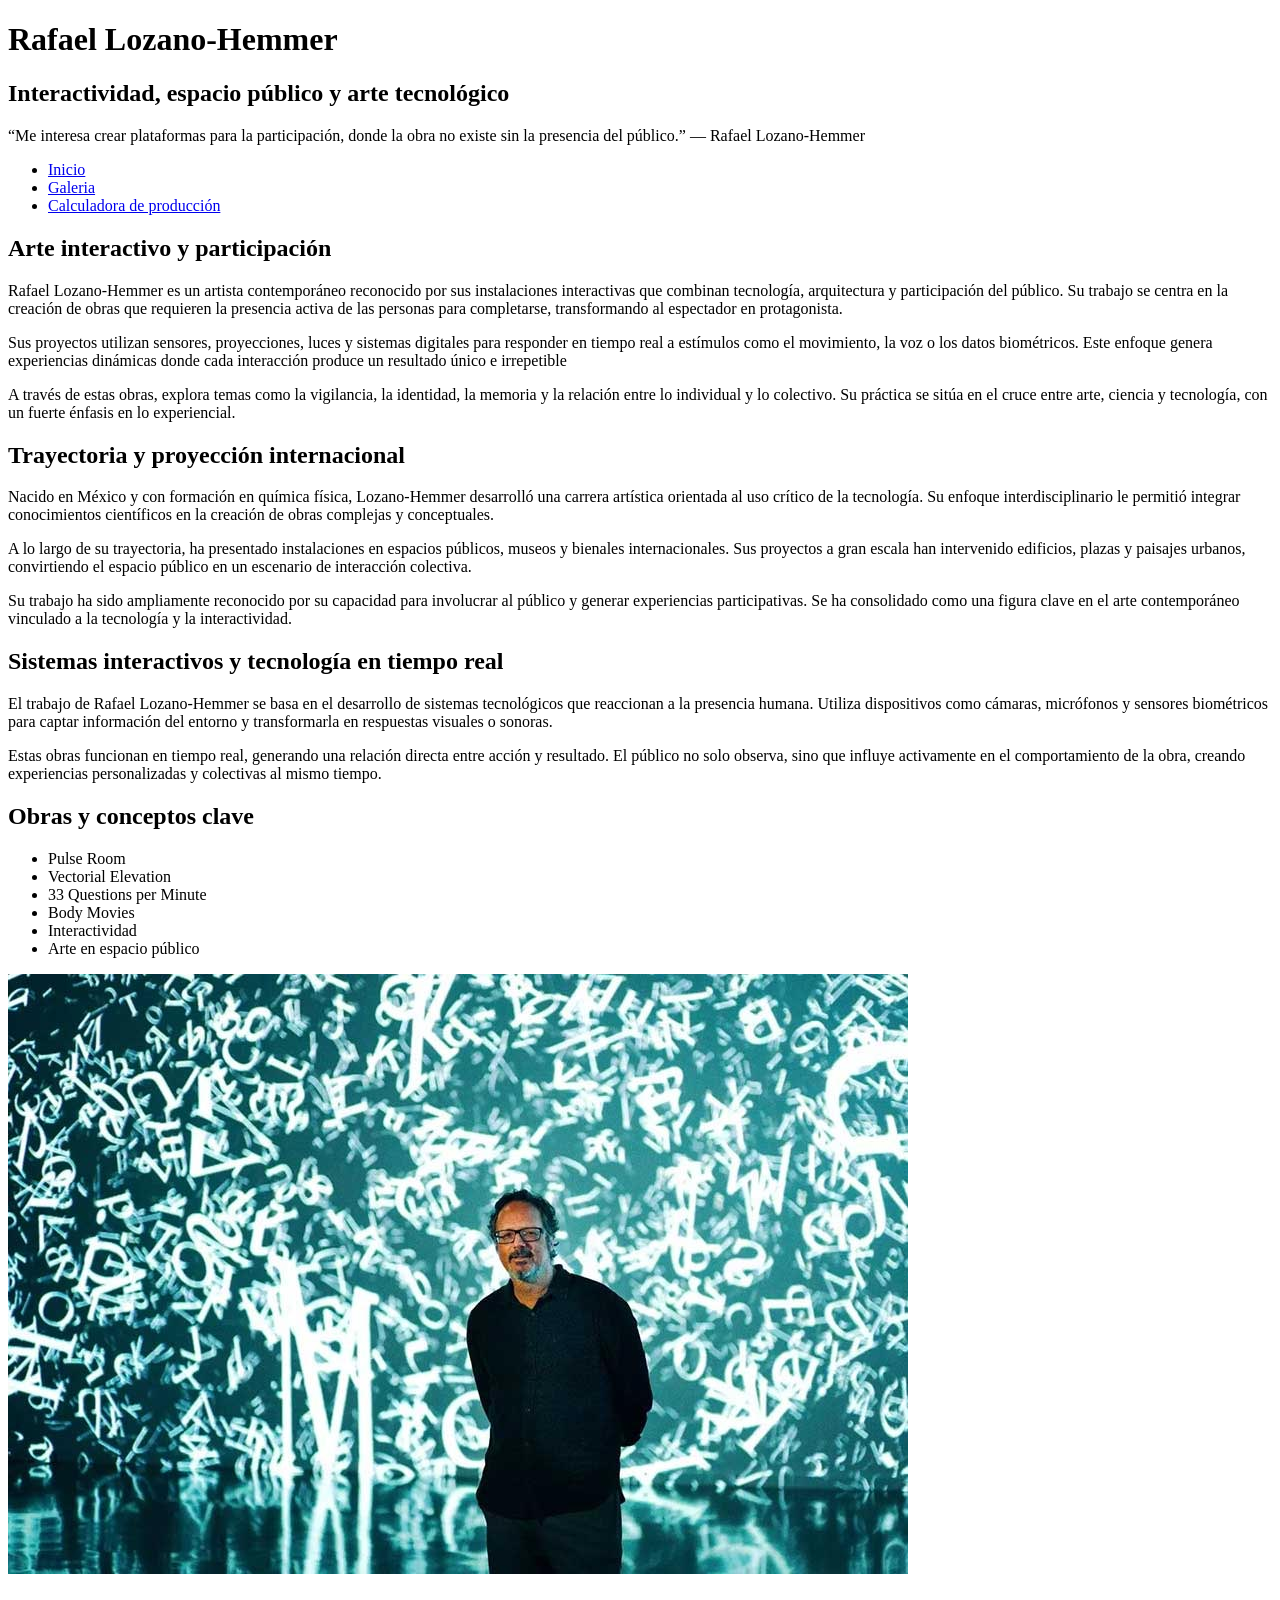
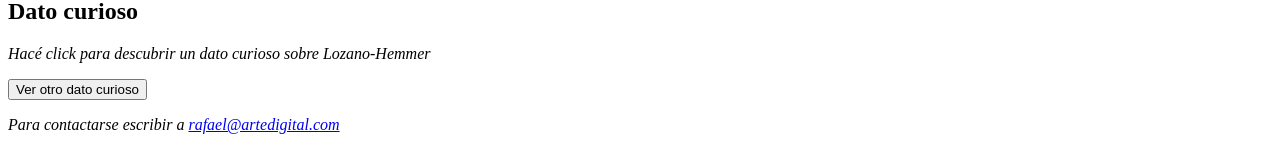
==== index.html @ d873ab71 "index" ====
<!doctype html>
<html lang="es">
<head>
  <meta charset="UTF-8">
  <title>Rafael Lozano-Hemmer</title>
  <link rel="preconnect" href="https://fonts.googleapis.com">
    <link rel="preconnect" href="https://fonts.gstatic.com" crossorigin>
    <link href="https://fonts.googleapis.com/css2?family=Arvo:ital,wght@0,400;0,700;1,400;1,700&family=EB+Garamond:ital,wght@0,400..800;1,400..800&display=swap" rel="stylesheet">
    <link href="css/estilos.css" rel="stylesheet">
</head>
<body>

  <header>
    <h1>Rafael Lozano-Hemmer</h1>
    <h2>Interactividad, espacio público y arte tecnológico</h2>
     <p>“Me interesa crear plataformas para la participación, donde la obra no existe sin la presencia del público.” — Rafael Lozano-Hemmer</p>
  </header>

  <nav>
    <ul>
      <li><a href="index.html">Inicio</a></li>
      <li><a href="galeria.html">Galeria</a></li>
      <li><a href="ejercicio.html">Calculadora de producción</a></li>
    </ul>
  </nav>
  <main>

    <div id="contenido">
    <div id="columnas">
    <section>
      <h2>Arte interactivo y participación</h2>
      <p>Rafael Lozano-Hemmer es un artista contemporáneo reconocido por sus instalaciones interactivas que combinan tecnología, arquitectura y participación del público. Su trabajo se centra en la creación de obras que requieren la presencia activa de las personas para completarse, transformando al espectador en protagonista.</p>
      <p>Sus proyectos utilizan sensores, proyecciones, luces y sistemas digitales para responder en tiempo real a estímulos como el movimiento, la voz o los datos biométricos. Este enfoque genera experiencias dinámicas donde cada interacción produce un resultado único e irrepetible </p>
      <p>A través de estas obras, explora temas como la vigilancia, la identidad, la memoria y la relación entre lo individual y lo colectivo. Su práctica se sitúa en el cruce entre arte, ciencia y tecnología, con un fuerte énfasis en lo experiencial.</p>
    </section>
    
  
    <section>
      <h2>Trayectoria y proyección internacional</h2>
      <p>Nacido en México y con formación en química física, Lozano-Hemmer desarrolló una carrera artística orientada al uso crítico de la tecnología. Su enfoque interdisciplinario le permitió integrar conocimientos científicos en la creación de obras complejas y conceptuales.</p>
      <p>A lo largo de su trayectoria, ha presentado instalaciones en espacios públicos, museos y bienales internacionales. Sus proyectos a gran escala han intervenido edificios, plazas y paisajes urbanos, convirtiendo el espacio público en un escenario de interacción colectiva. </p>
      <p>Su trabajo ha sido ampliamente reconocido por su capacidad para involucrar al público y generar experiencias participativas. Se ha consolidado como una figura clave en el arte contemporáneo vinculado a la tecnología y la interactividad.</p>
    </section>
    
    
    <section>
      <h2>Sistemas interactivos y tecnología en tiempo real</h2>
      <p>El trabajo de Rafael Lozano-Hemmer se basa en el desarrollo de sistemas tecnológicos que reaccionan a la presencia humana. Utiliza dispositivos como cámaras, micrófonos y sensores biométricos para captar información del entorno y transformarla en respuestas visuales o sonoras.</p>
      <p>Estas obras funcionan en tiempo real, generando una relación directa entre acción y resultado. El público no solo observa, sino que influye activamente en el comportamiento de la obra, creando experiencias personalizadas y colectivas al mismo tiempo.</p>
    </section>
    </div>
    <div id="datosc">
   
      <section>
      <h2>Obras y conceptos clave</h2>
      <ul>
        <li>Pulse Room</li>
        <li>Vectorial Elevation</li>
        <li>33 Questions per Minute</li>
        <li>Body Movies</li>
        <li>Interactividad</li>
        <li>Arte en espacio público</li>
      </ul>
    </section>
    <section>
      <img src="img/lozano-hemmer.jpg" alt="Foto de Lozano-Hemmer">
    </section>
    
    
    <section>
    <h2>Dato curioso</h2>
    <p id="datoCurioso"><em>Hacé click para descubrir un dato curioso sobre Lozano-Hemmer</em> </p>
    <button id="btnCurioso">Ver otro dato curioso</button>
  </section>
  </div>
  </div>

  </main>


  <footer>
    <address>
      <p>Para contactarse escribir a  <a href="mailto:rafael@artedigital.com">rafael@artedigital.com</a></p>
    </address>
   
  </footer>
    <script src="js/curioso.js"></script>

</body>
</html>
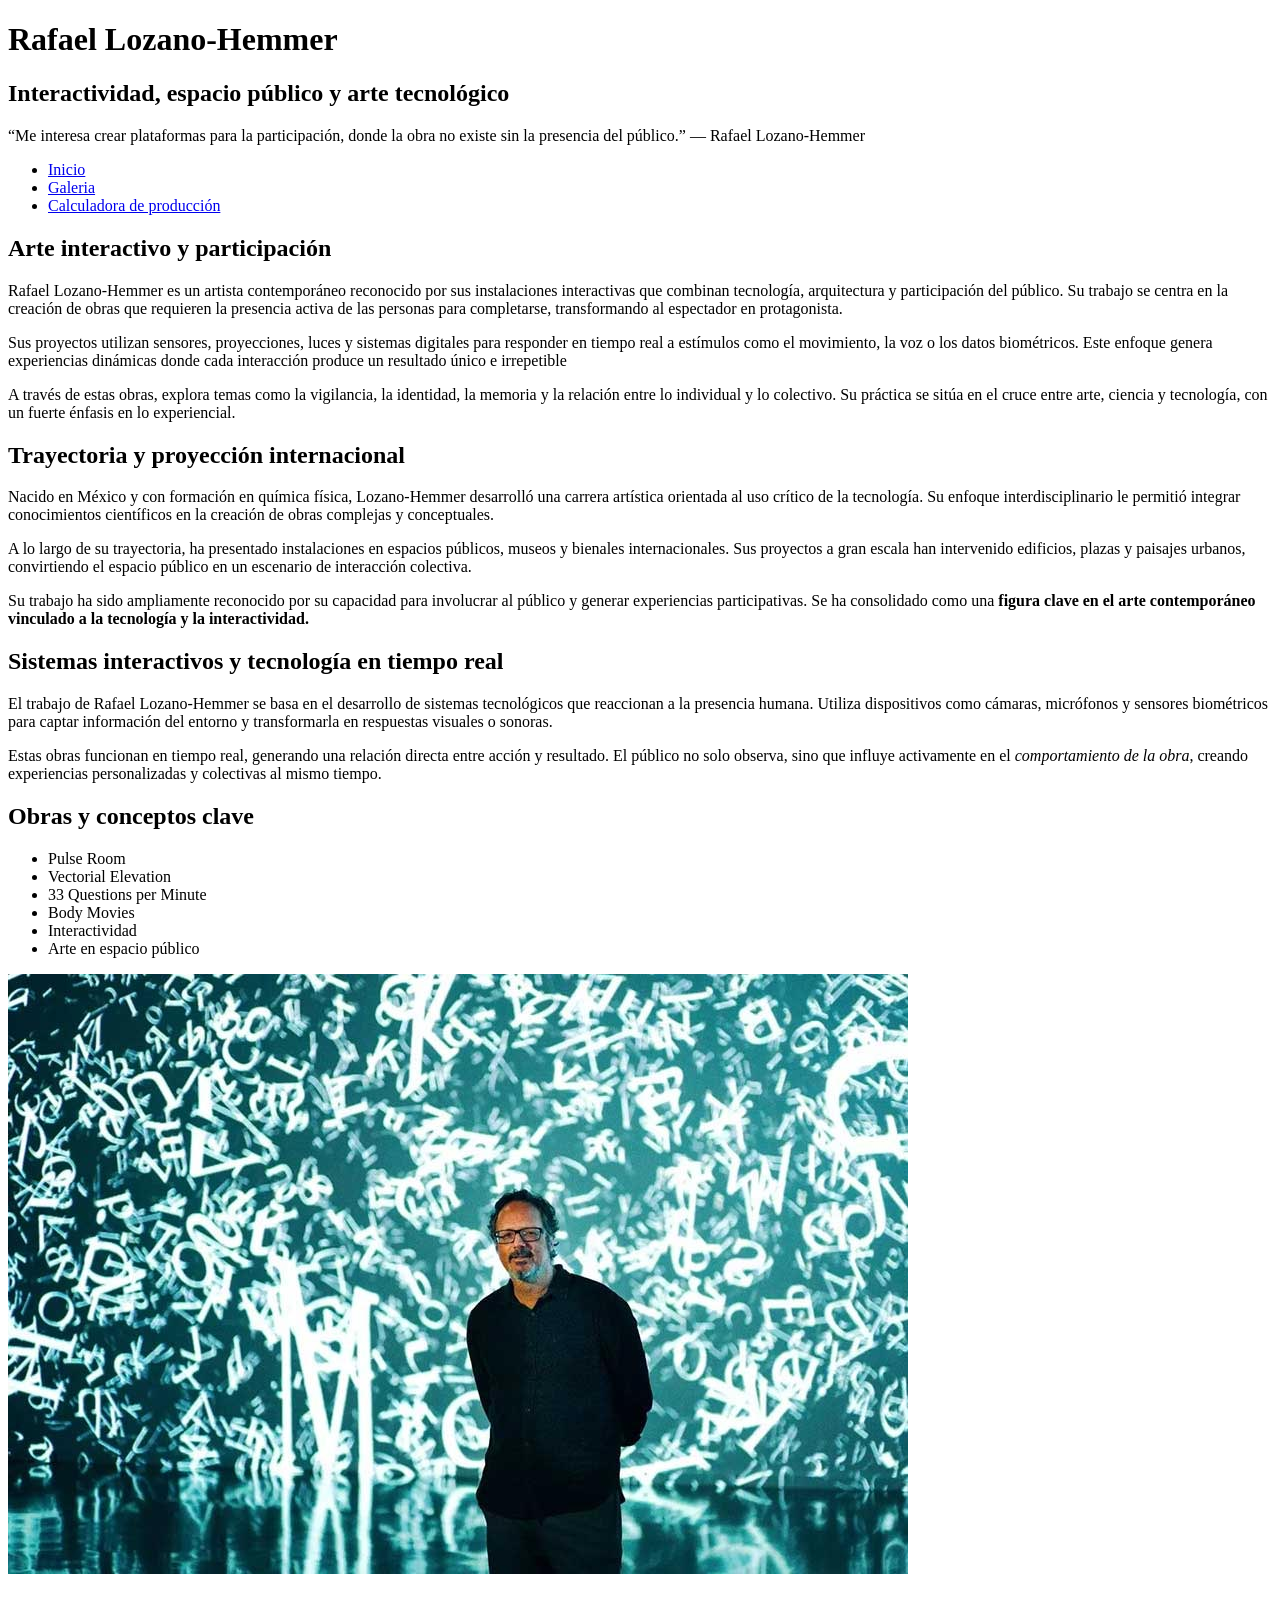
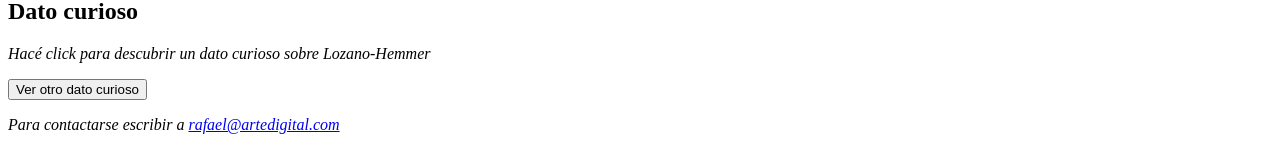
==== commit 44234d26: "Update index.html" ====
--- a/index.html
+++ b/index.html
@@ -39,14 +39,14 @@
       <h2>Trayectoria y proyección internacional</h2>
       <p>Nacido en México y con formación en química física, Lozano-Hemmer desarrolló una carrera artística orientada al uso crítico de la tecnología. Su enfoque interdisciplinario le permitió integrar conocimientos científicos en la creación de obras complejas y conceptuales.</p>
       <p>A lo largo de su trayectoria, ha presentado instalaciones en espacios públicos, museos y bienales internacionales. Sus proyectos a gran escala han intervenido edificios, plazas y paisajes urbanos, convirtiendo el espacio público en un escenario de interacción colectiva. </p>
-      <p>Su trabajo ha sido ampliamente reconocido por su capacidad para involucrar al público y generar experiencias participativas. Se ha consolidado como una figura clave en el arte contemporáneo vinculado a la tecnología y la interactividad.</p>
+      <p>Su trabajo ha sido ampliamente reconocido por su capacidad para involucrar al público y generar experiencias participativas. Se ha consolidado como una <strong>figura clave en el arte contemporáneo vinculado a la tecnología y la interactividad.</strong> </p>
     </section>
     
     
     <section>
       <h2>Sistemas interactivos y tecnología en tiempo real</h2>
       <p>El trabajo de Rafael Lozano-Hemmer se basa en el desarrollo de sistemas tecnológicos que reaccionan a la presencia humana. Utiliza dispositivos como cámaras, micrófonos y sensores biométricos para captar información del entorno y transformarla en respuestas visuales o sonoras.</p>
-      <p>Estas obras funcionan en tiempo real, generando una relación directa entre acción y resultado. El público no solo observa, sino que influye activamente en el comportamiento de la obra, creando experiencias personalizadas y colectivas al mismo tiempo.</p>
+      <p>Estas obras funcionan en tiempo real, generando una relación directa entre acción y resultado. El público no solo observa, sino que influye activamente en el <em>comportamiento de la obra</em>, creando experiencias personalizadas y colectivas al mismo tiempo.</p>
     </section>
     </div>
     <div id="datosc">
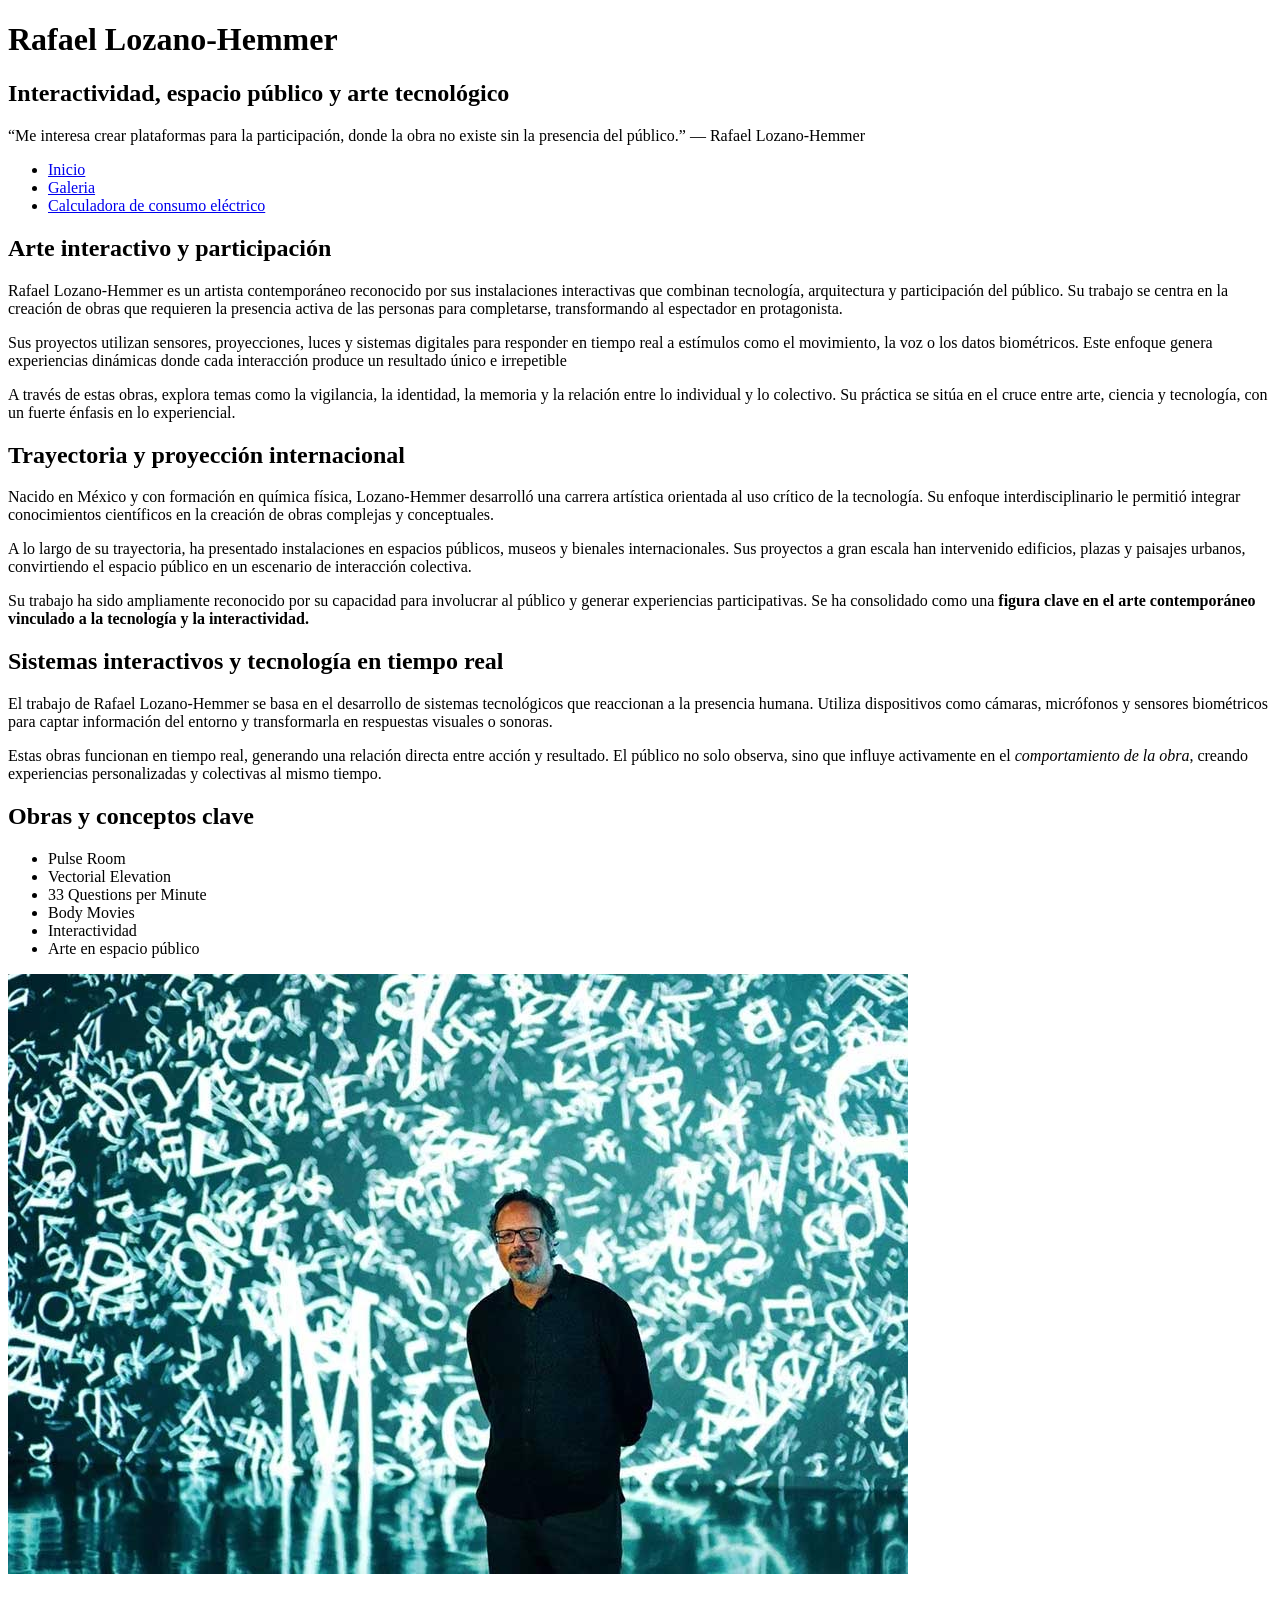
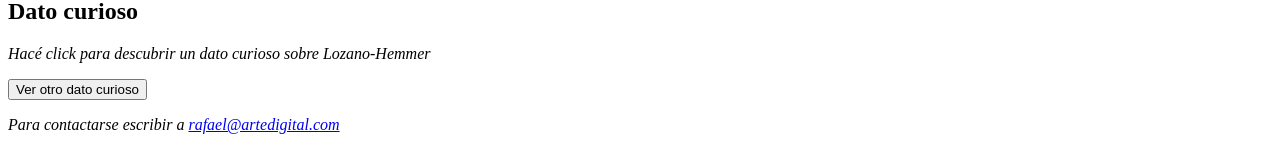
==== commit 1f25310d: "Update index.html" ====
--- a/index.html
+++ b/index.html
@@ -20,7 +20,7 @@
     <ul>
       <li><a href="index.html">Inicio</a></li>
       <li><a href="galeria.html">Galeria</a></li>
-      <li><a href="ejercicio.html">Calculadora de producción</a></li>
+      <li><a href="ejercicio.html">Calculadora de consumo eléctrico</a></li>
     </ul>
   </nav>
   <main>
@@ -63,7 +63,7 @@
       </ul>
     </section>
     <section>
-      <img src="img/lozano-hemmer.jpg" alt="Foto de Lozano-Hemmer">
+      <img src="img/lozano-hemmer.jpg" alt="Foto de Lozano-Hemmer con una obra de fondo">
     </section>
     
     
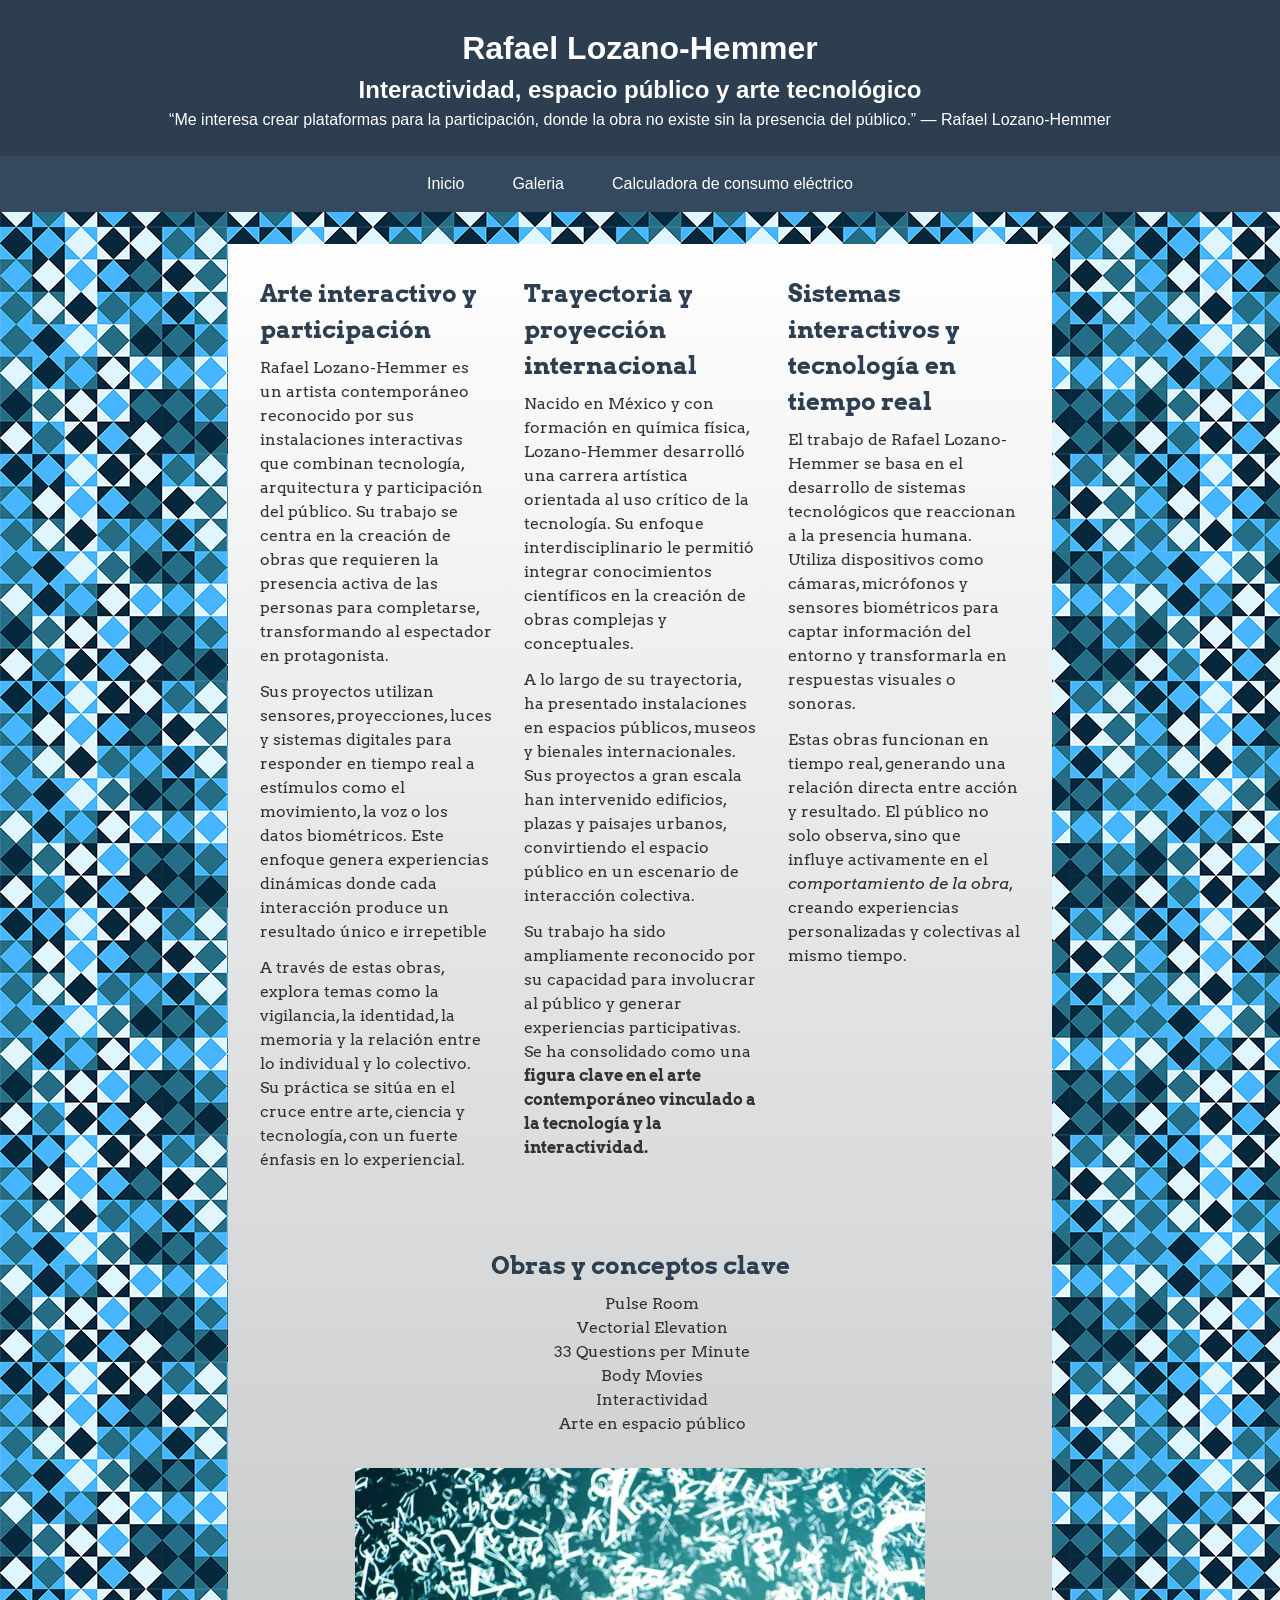
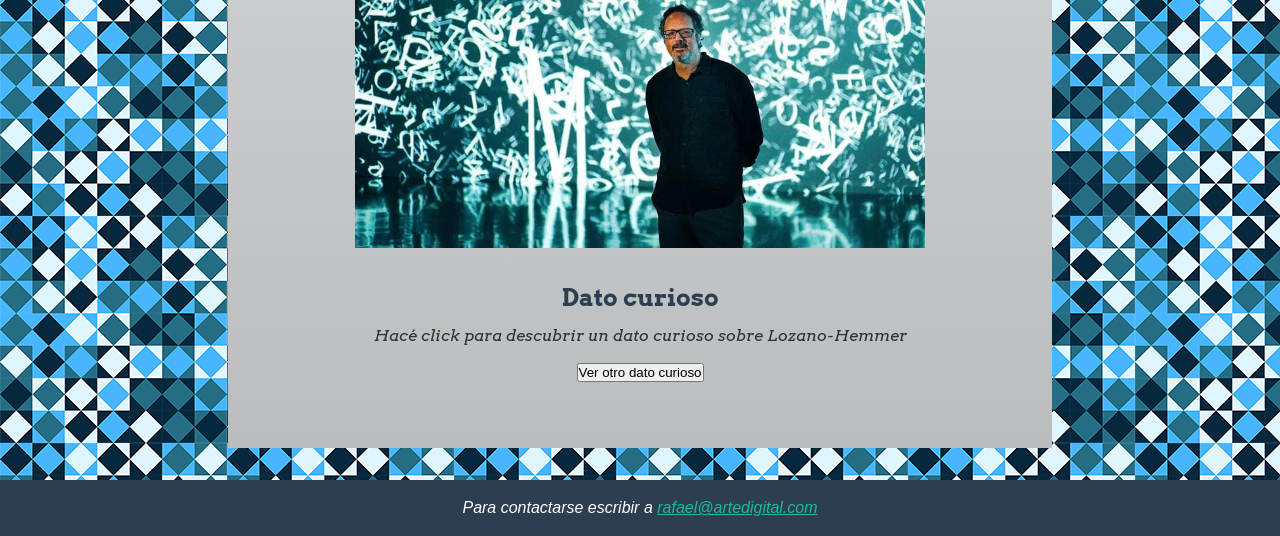
==== commit e7726cf9: "img" ====
--- a/index.html
+++ b/index.html
@@ -62,7 +62,7 @@
         <li>Arte en espacio público</li>
       </ul>
     </section>
-    <section>
+    <section id="imagen">
       <img src="img/lozano-hemmer.jpg" alt="Foto de Lozano-Hemmer con una obra de fondo">
     </section>
     
--- a/css/estilos.css
+++ b/css/estilos.css
@@ -0,0 +1,151 @@
+/*global*/
+* {
+  box-sizing: border-box;
+  margin: 0;
+  padding: 0;
+}
+
+/*body*/
+body {
+  font-family: Arial, sans-serif;
+  color: #333;
+  background-color: #ffffff;
+  line-height: 1.5;
+  background-image: url("../img/fondo.png");
+
+}
+
+/*header*/
+header {
+  background-color: #2c3e50;
+  color: #ffffff;
+  padding: 1.5rem;
+  text-align: center;
+}
+
+/* nav*/
+nav ul {
+  list-style: none;      
+  display: flex;          
+  justify-content: center;
+  background-color: #34495e; 
+}
+
+nav li {
+  margin: 0;
+}
+
+nav a {
+  display: inline-block;
+  padding: 1rem 1.5rem;
+  color: #ffffff;
+  text-decoration: none;
+}
+
+/* links */
+nav a:link {
+  color: #ffffff;
+}
+
+nav a:visited {
+  color: #ecf0f1;
+}
+
+nav a:hover {
+  background-color: #1abc9c;
+}
+
+nav a:active {
+  background-color: #16a085;
+}
+
+/*main */
+main {
+  max-width: 900px;
+  margin: 0 auto;
+  padding: 2rem 1rem;
+  font-family: "Arvo", serif;
+
+  
+}
+
+#columnas{
+  display: flex;
+}
+
+#columnas section{
+  width: 33.33%;
+  padding: 1em;
+}
+
+#columnasgaleria{
+    display: flex;
+}
+
+
+#columnatrayectoria{
+width: 55%;
+padding: 1em;
+}
+
+#columnasistvisual {
+  width: 45%;
+  padding: 1em;
+}
+
+
+main section {
+  margin-bottom: 2rem;
+}
+
+main h2 {
+  color: #2c3e50;
+  margin-bottom: 0.5rem;
+}
+
+main p {
+  margin-bottom: 0.75rem;
+}
+
+main ul {
+  margin-left: 1.5rem;
+}
+
+#contenido{
+ background-image: linear-gradient(to top, rgb(185, 189, 190), rgb(254, 254, 254));
+width: 95%;
+padding: 1em;
+ margin: 0 auto;
+ border-top: 0;
+}
+
+/*img */
+
+#imagen img {
+  display: block;
+  margin: auto;
+  width: 75%;
+     
+    }
+
+
+#datosc, #galeriaObras{
+  
+  text-align: center;
+  padding: 1rem;
+ 
+}
+#datosc ul{
+  list-style: none;
+}
+/*footer */
+footer {
+  background-color: #2c3e50;
+  color: #ffffff;
+  text-align: center;
+  padding: 1rem;
+}
+
+footer a {
+  color: #1abc9c;
+}
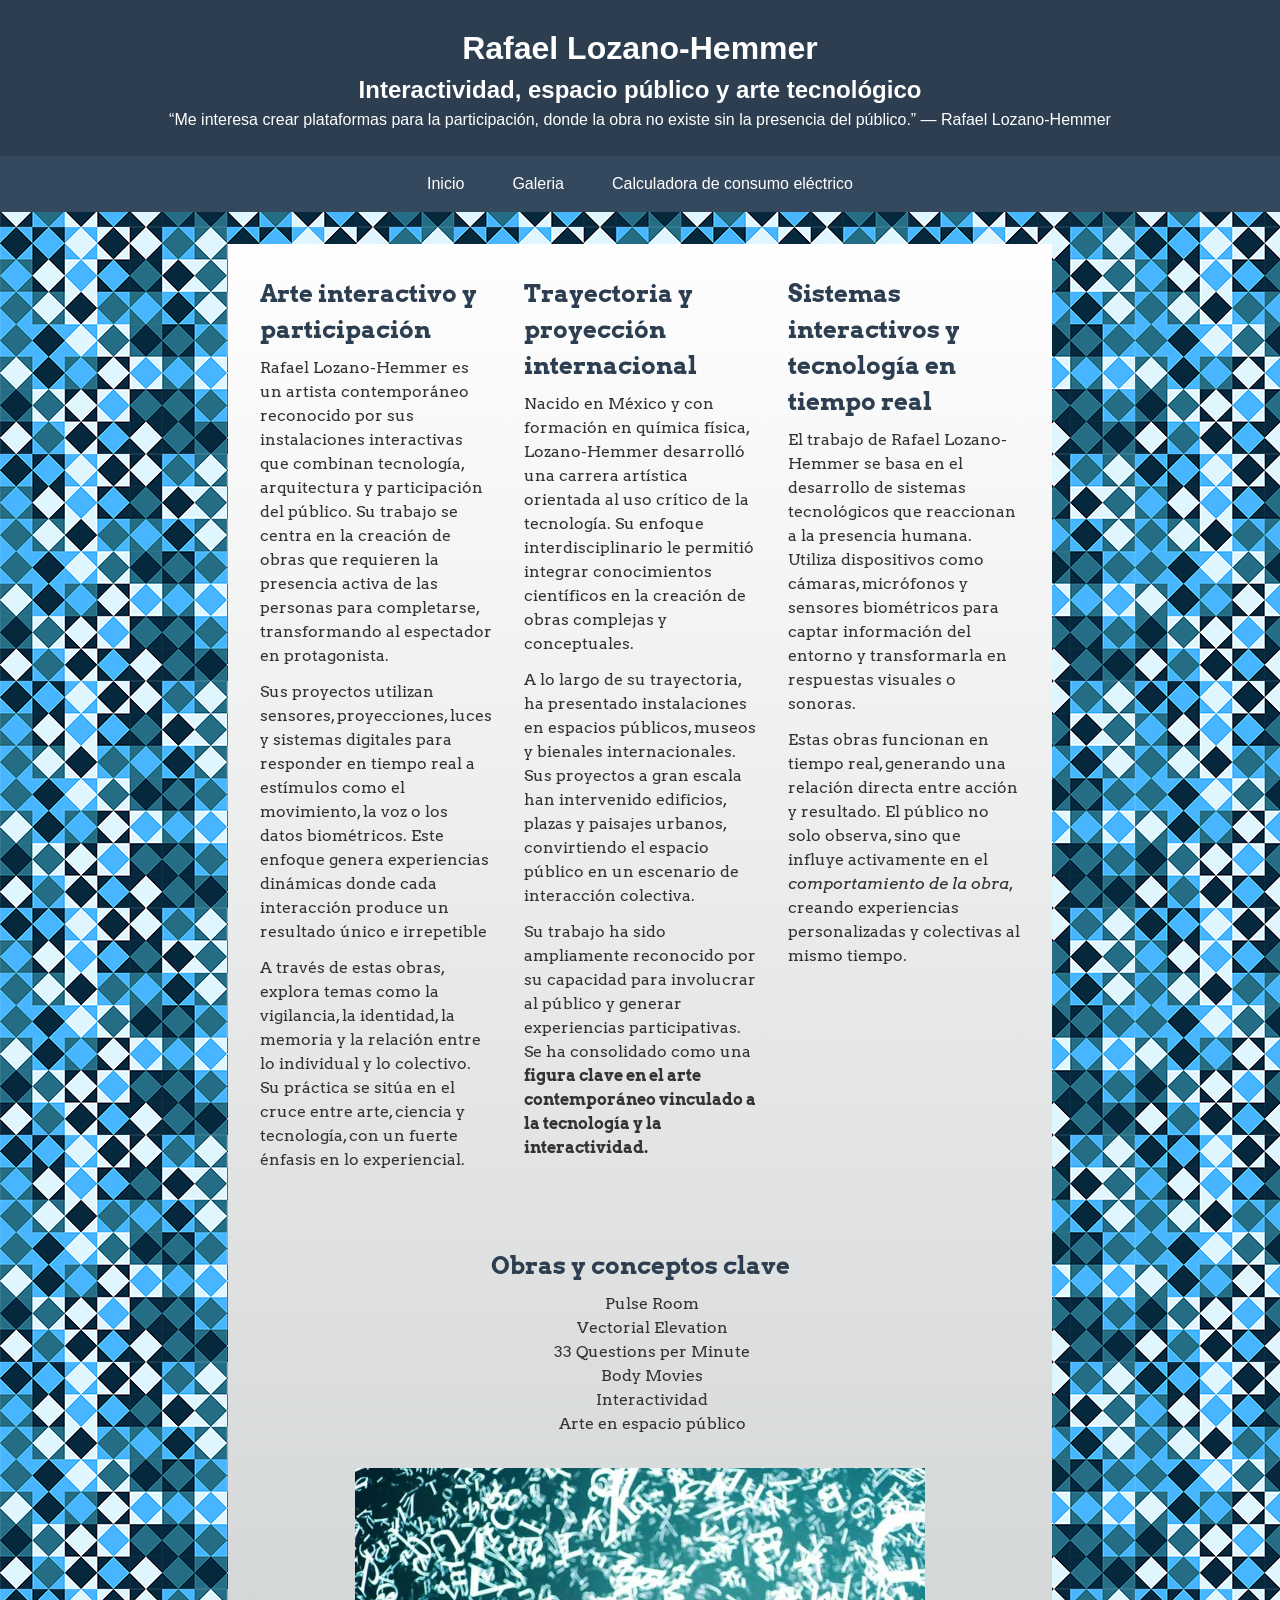
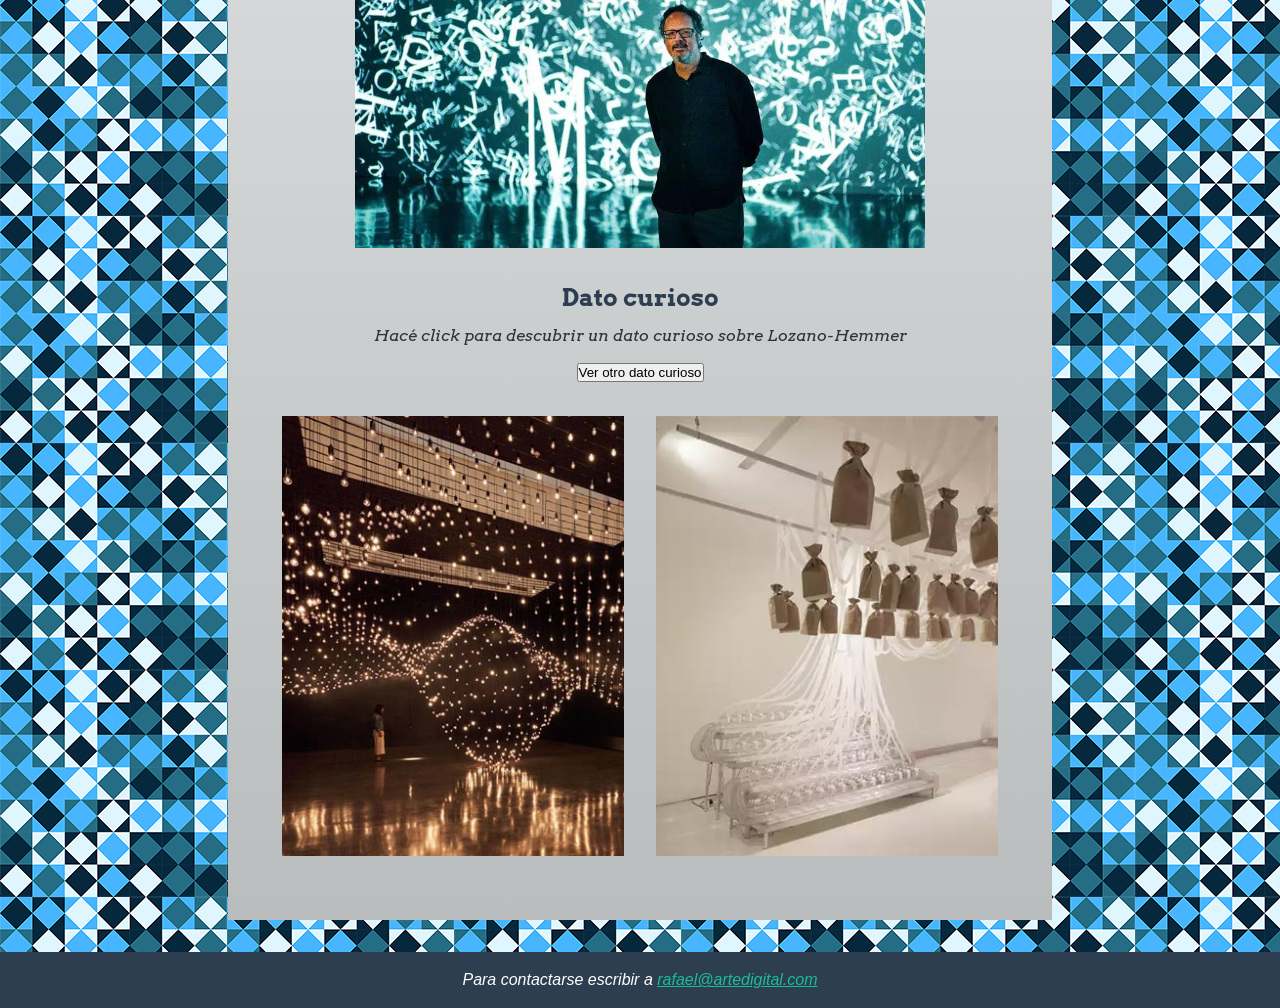
==== commit 462c1b01: "final se completa ejercicio sumo foto faltante" ====
--- a/index.html
+++ b/index.html
@@ -62,7 +62,7 @@
         <li>Arte en espacio público</li>
       </ul>
     </section>
-    <section id="imagen">
+    <section id="imagenIndex">
       <img src="img/lozano-hemmer.jpg" alt="Foto de Lozano-Hemmer con una obra de fondo">
     </section>
     
@@ -72,6 +72,13 @@
     <p id="datoCurioso"><em>Hacé click para descubrir un dato curioso sobre Lozano-Hemmer</em> </p>
     <button id="btnCurioso">Ver otro dato curioso</button>
   </section>
+
+   <section id="imagenjuntas">
+      <img src="img/lozano-hemmer-3.jpg" alt="Obra de Lozano-Hemmer">
+      
+      <img src="img/lozano-hemmer-1.jpg" alt="Obra de Lozano-Hemmer">
+      </section>
+      
   </div>
   </div>
 
--- a/css/estilos.css
+++ b/css/estilos.css
@@ -121,13 +121,30 @@
 
 /*img */
 
-#imagen img {
+#imagenIndex img {
   display: block;
   margin: auto;
   width: 75%;
-     
+
+    }
+#imagenEj img {
+  display: block;
+  margin: auto;
+  width: 55%;
+  margin-top: 1rem;
+
     }
 
+#imagenjuntas {
+ display: flex;
+justify-content: center;
+
+ }
+
+ #imagenjuntas img {
+  width: 45%;
+  margin: 0 1rem;
+ }
 
 #datosc, #galeriaObras{
   
